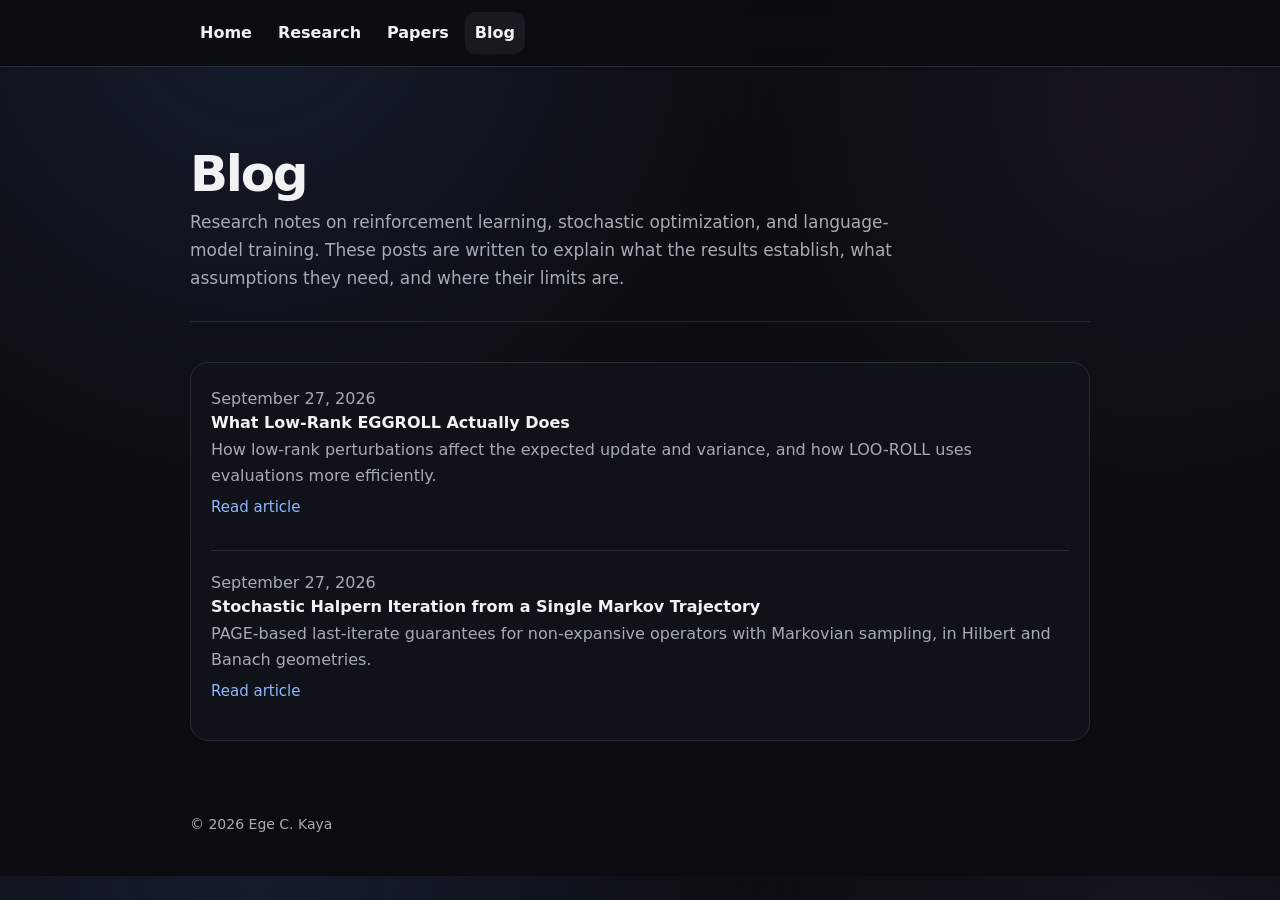
==== blog/index.html @ 9e14ed39 "Update website and add blog" ====
<!doctype html>
<html lang="en">
<head>
  <meta charset="utf-8" />
  <meta name="viewport" content="width=device-width, initial-scale=1" />
  <title>Blog · Ege C. Kaya</title>
  <meta name="description" content="Blog posts by Ege C. Kaya." />
  <link rel="stylesheet" href="../assets/site.css" />
</head>
<body>
  <header>
    <nav class="nav" aria-label="Main navigation">
      <a href="../">Home</a>
      <a href="../#research">Research</a>
      <a href="../#papers">Papers</a>
      <a href="./" class="active">Blog</a>
    </nav>
  </header>

  <main>
    <section class="blog-header">
      <h1>Blog</h1>
      <p>
        Research notes on reinforcement learning, stochastic optimization, and language-model training. These posts are
        written to explain what the results establish, what assumptions they need, and where their limits are.
      </p>
    </section>

    <section>
      <div class="card">
        <ul class="posts">
          <li class="post-row">
            <span class="date">September 27, 2026</span>
            <a class="title" href="low-rank-eggroll.html">What Low-Rank EGGROLL Actually Does</a>
            <span class="description">How low-rank perturbations affect the expected update and variance, and how LOO-ROLL uses evaluations more efficiently.</span>
            <span class="post-links"><a href="low-rank-eggroll.html">Read article</a></span>
          </li>
          <li class="post-row">
            <span class="date">September 27, 2026</span>
            <a class="title" href="stochastic-halpern-markov-trajectory.html">Stochastic Halpern Iteration from a Single Markov Trajectory</a>
            <span class="description">PAGE-based last-iterate guarantees for non-expansive operators with Markovian sampling, in Hilbert and Banach geometries.</span>
            <span class="post-links"><a href="stochastic-halpern-markov-trajectory.html">Read article</a></span>
          </li>
        </ul>
      </div>
    </section>
  </main>

  <footer>
    <span>&copy; <span id="year"></span> Ege C. Kaya</span>
  </footer>

  <script>
    document.getElementById("year").textContent = new Date().getFullYear();
  </script>
</body>
</html>
---- assets/site.css ----
:root {
  --bg: #0b0c10;
  --fg: #f1f2f4;
  --muted: #a6abb5;
  --soft: #171a21;
  --card: #10131a;
  --border: #252a35;
  --link: #8db7ff;
  --link-strong: #c9dcff;
  --accent: #17213a;
  --accent-border: #2c4778;
  --max-width: 940px;
}

* { box-sizing: border-box; }

html { scroll-behavior: smooth; }

body {
  margin: 0;
  color: var(--fg);
  background:
    radial-gradient(circle at 20% 0%, rgba(70, 110, 190, 0.16), transparent 34rem),
    radial-gradient(circle at 90% 12%, rgba(130, 90, 170, 0.10), transparent 28rem),
    var(--bg);
  font: 16px/1.64 system-ui, -apple-system, BlinkMacSystemFont, "Segoe UI", Roboto, "Helvetica Neue", Arial, sans-serif;
}

a {
  color: var(--link);
  text-decoration: none;
}

a:hover { text-decoration: underline; }

header {
  position: sticky;
  top: 0;
  z-index: 20;
  border-bottom: 1px solid var(--border);
  background: rgba(11, 12, 16, 0.86);
  backdrop-filter: blur(10px);
}

.nav {
  max-width: var(--max-width);
  margin: 0 auto;
  padding: 12px 20px;
  display: flex;
  align-items: center;
  gap: 6px;
}

.nav a {
  color: var(--fg);
  font-weight: 650;
  padding: 8px 10px;
  border-radius: 10px;
}

.nav a:hover,
.nav a.active {
  background: var(--soft);
  text-decoration: none;
}

main {
  max-width: var(--max-width);
  margin: 0 auto;
  padding: 40px 20px 72px;
}

.hero {
  display: grid;
  grid-template-columns: 140px 1fr;
  gap: 30px;
  align-items: center;
  padding-bottom: 32px;
  border-bottom: 1px solid var(--border);
}

.portrait {
  width: 140px;
  height: 140px;
  border-radius: 50%;
  object-fit: cover;
  border: 1px solid var(--border);
  box-shadow: 0 18px 45px rgba(0, 0, 0, 0.24);
}

h1 {
  margin: 0 0 8px;
  font-size: clamp(34px, 5vw, 50px);
  line-height: 1.08;
  letter-spacing: -0.045em;
}

h2 {
  margin: 0 0 14px;
  font-size: 22px;
  letter-spacing: -0.025em;
}

h3 {
  margin: 0 0 8px;
  font-size: 18px;
  letter-spacing: -0.015em;
}

p { margin: 0 0 14px; }

p:last-child { margin-bottom: 0; }

.subtitle {
  margin: 0 0 16px;
  color: var(--muted);
  font-size: 18px;
}

.summary {
  max-width: 760px;
  font-size: 17px;
}

.links {
  display: flex;
  flex-wrap: wrap;
  gap: 8px 14px;
  margin-top: 18px;
  color: var(--muted);
}

.links span { color: var(--muted); }

section { margin-top: 40px; }

.card {
  background: color-mix(in oklab, var(--card) 94%, transparent);
  border: 1px solid var(--border);
  border-radius: 18px;
  padding: 20px;
}

.card p,
.muted {
  color: var(--muted);
}

.signal-grid {
  display: grid;
  grid-template-columns: repeat(3, minmax(0, 1fr));
  gap: 12px;
}

.signal {
  background: var(--soft);
  border: 1px solid var(--border);
  border-radius: 14px;
  padding: 14px;
}

.signal strong {
  display: block;
  color: var(--fg);
  line-height: 1.3;
}

.signal span {
  display: block;
  margin-top: 4px;
  color: var(--muted);
  font-size: 14px;
}

.papers,
.posts {
  list-style: none;
  padding: 0;
  margin: 0;
  display: grid;
  gap: 14px;
}

.paper,
.post-row {
  padding: 16px 0;
  border-top: 1px solid var(--border);
}

.paper:first-child,
.post-row:first-child {
  border-top: 0;
  padding-top: 0;
}

.title {
  display: block;
  color: var(--fg);
  font-weight: 720;
  line-height: 1.35;
}

.authors,
.venue,
.note,
.date,
.description {
  display: block;
  color: var(--muted);
  margin-top: 3px;
}

.badge {
  display: inline-block;
  margin-left: 6px;
  padding: 1px 7px;
  border: 1px solid var(--accent-border);
  border-radius: 999px;
  background: var(--accent);
  color: var(--link-strong);
  font-size: 13px;
  font-weight: 650;
  white-space: nowrap;
}

.paper-links,
.post-links {
  display: flex;
  gap: 10px;
  flex-wrap: wrap;
  margin-top: 6px;
  font-size: 15px;
}

.compact-list {
  margin: 0;
  padding-left: 20px;
  color: var(--muted);
}

.blog-header {
  padding-bottom: 28px;
  border-bottom: 1px solid var(--border);
}

.blog-header p {
  max-width: 720px;
  color: var(--muted);
  font-size: 17px;
}

.article {
  max-width: 760px;
}

.article h1 {
  margin-bottom: 10px;
}

.article h2 {
  margin: 34px 0 10px;
  font-size: 23px;
}

.article .date {
  margin-bottom: 28px;
}

.article article > p:first-of-type {
  color: var(--fg);
  font-size: 18px;
  line-height: 1.5;
  margin-bottom: 24px;
}

.article p,
.article li {
  color: var(--muted);
}

.article img {
  display: block;
  width: auto !important;
  max-width: 100%;
  height: auto !important;
  margin: 22px auto;
  border-radius: 10px;
}

.article table {
  display: block;
  max-width: 100%;
  overflow-x: auto;
  margin: 18px 0 24px;
  border-collapse: collapse;
  color: var(--muted);
}

.article th,
.article td {
  padding: 9px 12px;
  border: 1px solid var(--border);
}

.article th {
  color: var(--fg);
  background: var(--soft);
}

.article code {
  color: var(--fg);
  background: var(--soft);
  border: 1px solid var(--border);
  border-radius: 6px;
  padding: 1px 5px;
}

footer {
  max-width: var(--max-width);
  margin: 0 auto 40px;
  padding: 0 20px;
  color: var(--muted);
  font-size: 14px;
}

@media (max-width: 760px) {
  .hero {
    grid-template-columns: 1fr;
    gap: 18px;
  }

  .portrait {
    width: 108px;
    height: 108px;
  }

  .signal-grid {
    grid-template-columns: 1fr;
  }
}
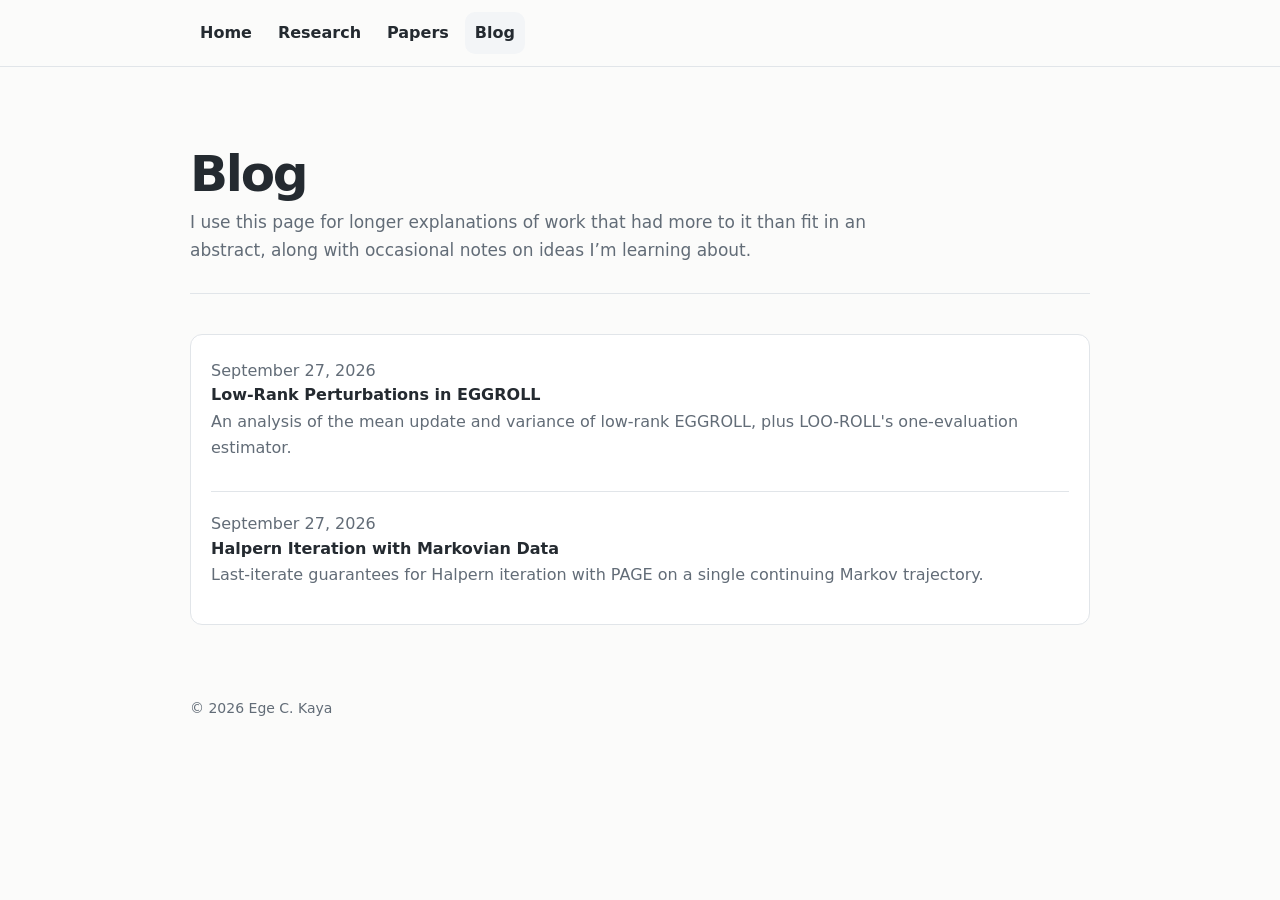
==== commit f345a42e: "Refresh website theme and blog writing" ====
--- a/blog/index.html
+++ b/blog/index.html
@@ -21,8 +21,8 @@
     <section class="blog-header">
       <h1>Blog</h1>
       <p>
-        Research notes on reinforcement learning, stochastic optimization, and language-model training. These posts are
-        written to explain what the results establish, what assumptions they need, and where their limits are.
+        I use this page for longer explanations of work that had more to it than fit in an abstract, along with
+        occasional notes on ideas I’m learning about.
       </p>
     </section>
 
@@ -31,15 +31,13 @@
         <ul class="posts">
           <li class="post-row">
             <span class="date">September 27, 2026</span>
-            <a class="title" href="low-rank-eggroll.html">What Low-Rank EGGROLL Actually Does</a>
-            <span class="description">How low-rank perturbations affect the expected update and variance, and how LOO-ROLL uses evaluations more efficiently.</span>
-            <span class="post-links"><a href="low-rank-eggroll.html">Read article</a></span>
+            <a class="title" href="low-rank-eggroll.html">Low-Rank Perturbations in EGGROLL</a>
+            <span class="description">An analysis of the mean update and variance of low-rank EGGROLL, plus LOO-ROLL's one-evaluation estimator.</span>
           </li>
           <li class="post-row">
             <span class="date">September 27, 2026</span>
-            <a class="title" href="stochastic-halpern-markov-trajectory.html">Stochastic Halpern Iteration from a Single Markov Trajectory</a>
-            <span class="description">PAGE-based last-iterate guarantees for non-expansive operators with Markovian sampling, in Hilbert and Banach geometries.</span>
-            <span class="post-links"><a href="stochastic-halpern-markov-trajectory.html">Read article</a></span>
+            <a class="title" href="stochastic-halpern-markov-trajectory.html">Halpern Iteration with Markovian Data</a>
+            <span class="description">Last-iterate guarantees for Halpern iteration with PAGE on a single continuing Markov trajectory.</span>
           </li>
         </ul>
       </div>
--- a/assets/site.css
+++ b/assets/site.css
@@ -1,14 +1,14 @@
 :root {
-  --bg: #0b0c10;
-  --fg: #f1f2f4;
-  --muted: #a6abb5;
-  --soft: #171a21;
-  --card: #10131a;
-  --border: #252a35;
-  --link: #8db7ff;
-  --link-strong: #c9dcff;
-  --accent: #17213a;
-  --accent-border: #2c4778;
+  --bg: #fbfbfa;
+  --fg: #242a30;
+  --muted: #626c77;
+  --soft: #f3f5f7;
+  --card: #ffffff;
+  --border: #e1e5e9;
+  --link: #245c91;
+  --link-strong: #1d4d7c;
+  --accent: #edf3f8;
+  --accent-border: #cbd9e6;
   --max-width: 940px;
 }
 
@@ -19,10 +19,7 @@
 body {
   margin: 0;
   color: var(--fg);
-  background:
-    radial-gradient(circle at 20% 0%, rgba(70, 110, 190, 0.16), transparent 34rem),
-    radial-gradient(circle at 90% 12%, rgba(130, 90, 170, 0.10), transparent 28rem),
-    var(--bg);
+  background: var(--bg);
   font: 16px/1.64 system-ui, -apple-system, BlinkMacSystemFont, "Segoe UI", Roboto, "Helvetica Neue", Arial, sans-serif;
 }
 
@@ -38,8 +35,8 @@
   top: 0;
   z-index: 20;
   border-bottom: 1px solid var(--border);
-  background: rgba(11, 12, 16, 0.86);
-  backdrop-filter: blur(10px);
+  background: rgba(251, 251, 250, 0.94);
+  backdrop-filter: blur(8px);
 }
 
 .nav {
@@ -85,7 +82,7 @@
   border-radius: 50%;
   object-fit: cover;
   border: 1px solid var(--border);
-  box-shadow: 0 18px 45px rgba(0, 0, 0, 0.24);
+  box-shadow: 0 8px 24px rgba(31, 42, 54, 0.12);
 }
 
 h1 {
@@ -117,6 +114,14 @@
   font-size: 18px;
 }
 
+.job-market {
+  display: inline-block;
+  margin: 0 0 12px;
+  color: var(--link-strong);
+  font-size: 15px;
+  font-weight: 650;
+}
+
 .summary {
   max-width: 760px;
   font-size: 17px;
@@ -135,41 +140,14 @@
 section { margin-top: 40px; }
 
 .card {
-  background: color-mix(in oklab, var(--card) 94%, transparent);
+  background: var(--card);
   border: 1px solid var(--border);
-  border-radius: 18px;
+  border-radius: 12px;
   padding: 20px;
 }
 
-.card p,
 .muted {
   color: var(--muted);
-}
-
-.signal-grid {
-  display: grid;
-  grid-template-columns: repeat(3, minmax(0, 1fr));
-  gap: 12px;
-}
-
-.signal {
-  background: var(--soft);
-  border: 1px solid var(--border);
-  border-radius: 14px;
-  padding: 14px;
-}
-
-.signal strong {
-  display: block;
-  color: var(--fg);
-  line-height: 1.3;
-}
-
-.signal span {
-  display: block;
-  margin-top: 4px;
-  color: var(--muted);
-  font-size: 14px;
 }
 
 .papers,
@@ -208,6 +186,11 @@
   display: block;
   color: var(--muted);
   margin-top: 3px;
+}
+
+.author-me {
+  color: var(--fg);
+  font-weight: 700;
 }
 
 .badge {
@@ -275,7 +258,7 @@
 
 .article p,
 .article li {
-  color: var(--muted);
+  color: #353c44;
 }
 
 .article img {
@@ -334,7 +317,4 @@
     height: 108px;
   }
 
-  .signal-grid {
-    grid-template-columns: 1fr;
-  }
-}
+}
